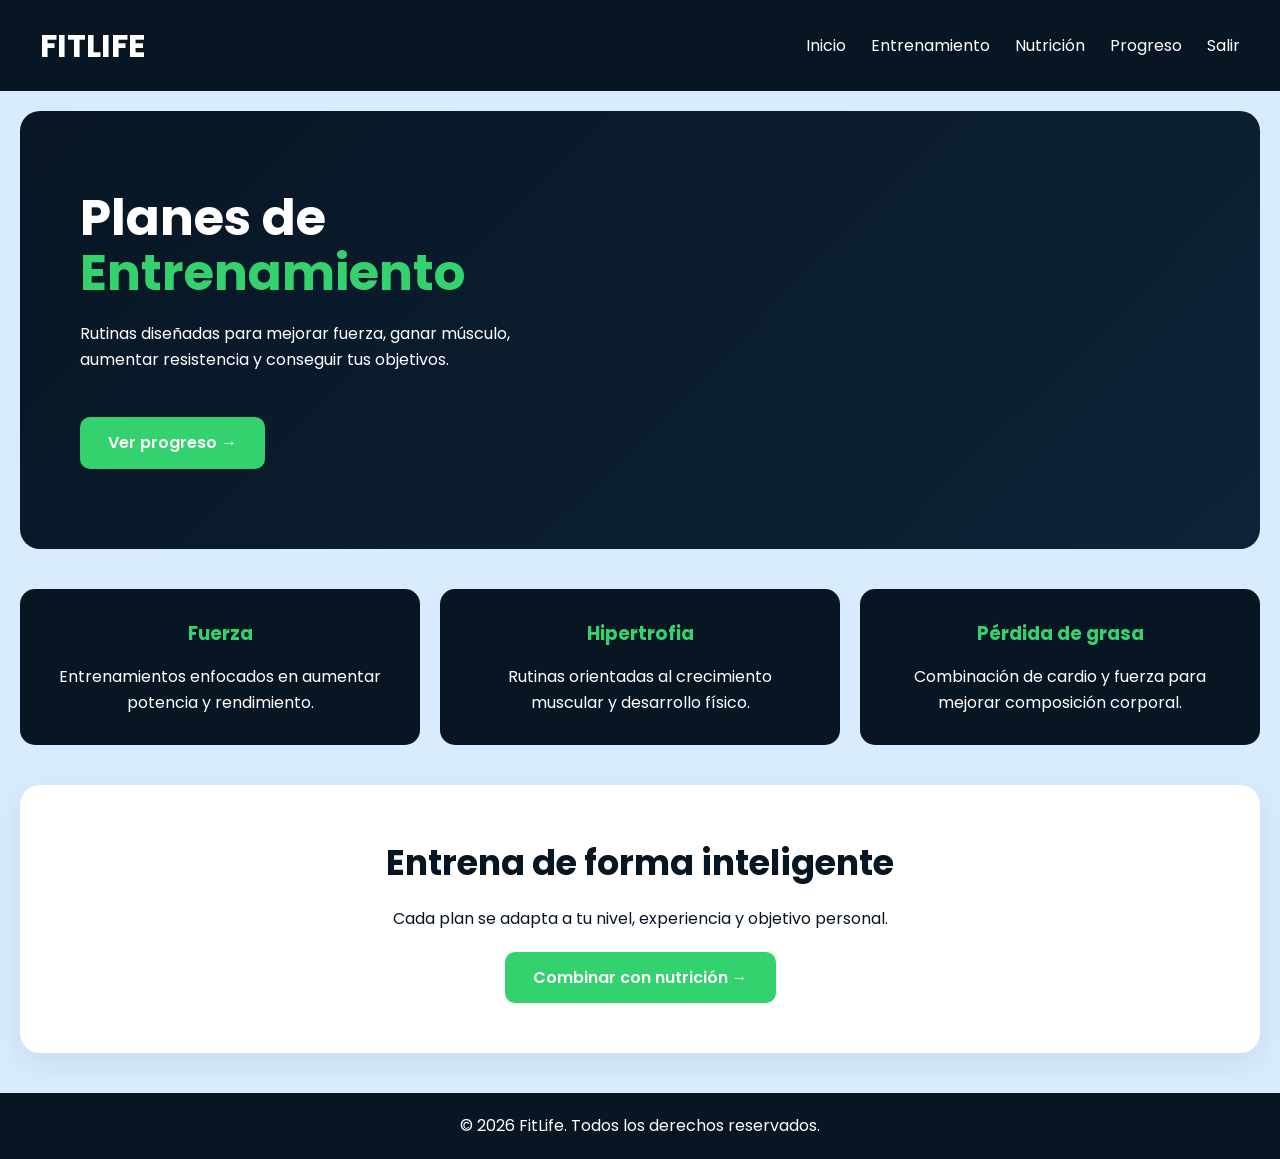
==== entrenamiento.html @ 4acc2f7b "subo proyecto FitLife con imágenes y HTML" ====
<!DOCTYPE html>
<html lang="es">

<head>

    <meta charset="UTF-8">

    <meta name="viewport" content="width=device-width, initial-scale=1.0">
    <meta name="theme-color" content="#081624">
    <meta name="apple-mobile-web-app-capable" content="yes">
    <meta name="apple-mobile-web-app-status-bar-style" content="black-translucent">

    <title>Entrenamiento | FitLife</title>

    <link rel="icon" type="image/png" href="fynn@.png">


    <link rel="preconnect" href="https://fonts.googleapis.com">

    <link rel="preconnect" href="https://fonts.gstatic.com" crossorigin>

    <link 
    href="https://fonts.googleapis.com/css2?family=Poppins:wght@300;400;600;700&display=swap"
    rel="stylesheet">


    <link rel="stylesheet" href="style.css">
    <link rel="manifest" href="manifest.json">


</head>


<body>

<header>

    <a href="index.html" class="logo">
        FITLIFE
    </a>

    <button class="menu-toggle" type="button">
        ☰
    </button>

    <nav id="menu">

        <a href="index.html">Inicio</a>
        <a href="entrenamiento.html">Entrenamiento</a>
        <a href="nutricion.html">Nutrición</a>
        <a href="progreso.html">Progreso</a>
        <a href="#" id="salir">Salir</a>

    </nav>

</header>




   








<main>



<section class="hero">


<div class="hero-content">


<h1>

    Planes de 
    <span>
        Entrenamiento
    </span>

</h1>



<p>

    Rutinas diseñadas para mejorar fuerza,
    ganar músculo, aumentar resistencia
    y conseguir tus objetivos.

</p>



<a href="progreso.html" class="btn">

    Ver progreso →

</a>



</div>



</section>








<section class="features">



<article>


<h3>
    Fuerza
</h3>


<p>

Entrenamientos enfocados en aumentar potencia
y rendimiento.

</p>


</article>





<article>


<h3>
    Hipertrofia
</h3>


<p>

Rutinas orientadas al crecimiento muscular
y desarrollo físico.

</p>


</article>






<article>


<h3>
    Pérdida de grasa
</h3>


<p>

Combinación de cardio y fuerza para mejorar
composición corporal.

</p>


</article>



</section>







<section class="nutrition">


<h2>
    Entrena de forma inteligente
</h2>


<p>

Cada plan se adapta a tu nivel, experiencia
y objetivo personal.

</p>


<a href="nutricion.html" class="btn">

Combinar con nutrición →

</a>


</section>





</main>





<footer>

<p>

© 2026 FitLife. Todos los derechos reservados.

</p>


</footer>

<script src="script.js"></script>

</body>

</html>
---- style.css ----
/* =========================
   RESET
========================= */
*{
    margin:0;
    padding:0;
    box-sizing:border-box;
}

body{
    font-family:'Poppins', sans-serif;
    background:#d9ecff;
    color:#081624;
    line-height:1.6;
}

main{
    max-width:1400px;
    margin:auto;
}

/* =========================
   HEADER
========================= */
header{
    background:#081624;
    color:white;
    display:flex;
    justify-content:space-between;
    align-items:center;
    padding:20px 40px;
    position:relative;
}

.logo{
    font-size:32px;
    font-weight:700;
    color:white;
    text-decoration:none;
}

/* NAV DESKTOP */
nav#menu{
    display:flex;
    align-items:center;
    gap:25px;
}

nav a{
    color:white;
    text-decoration:none;
    transition:.3s;
}

nav a:hover{
    color:#34d16f;
}

/* =========================
   BOTÓN MENÚ MÓVIL
========================= */
.menu-toggle{
    display:none;
    background:none;
    border:none;
    color:white;
    font-size:32px;
    cursor:pointer;
}

/* =========================
   HERO
========================= */
.hero{
    margin:20px;
    padding:80px 60px;
    display:flex;
    justify-content:space-between;
    align-items:center;
    gap:40px;
    border-radius:20px;
    background:linear-gradient(135deg,#081624,#0d2338);
    color:white;
}

.hero-content{
    max-width:500px;
}

.hero h1{
    font-size:50px;
    line-height:1.1;
    margin-bottom:20px;
}

.hero h1 span{
    color:#34d16f;
}

.hero p{
    margin-bottom:25px;
}

.hero-image img{
    max-width:420px;
    width:100%;
    filter:drop-shadow(0 15px 30px rgba(0,0,0,.25));
}

/* =========================
   BOTÓN
========================= */
.btn{
    display:inline-block;
    margin-top:20px;
    padding:13px 28px;
    background:#34d16f;
    color:white;
    text-decoration:none;
    border-radius:10px;
    font-weight:600;
    transition:.3s;
}

.btn:hover{
    transform:translateY(-3px);
    box-shadow:0 8px 20px rgba(52,209,111,.3);
}

.btn:active{
    transform:translateY(-1px);
}

/* =========================
   IMAGEN ENTRENAMIENTO
========================= */
.training-image{
    text-align:center;
    padding:40px 20px;
}

.training-image img{
    max-width:1200px;
    width:100%;
    border-radius:20px;
}

/* =========================
   STATS
========================= */
.stats{
    display:grid;
    grid-template-columns:repeat(4,1fr);
    gap:20px;
    padding:0 20px 40px;
}

.card{
    background:white;
    padding:30px;
    border-radius:15px;
    text-align:center;
    box-shadow:0 10px 30px rgba(0,0,0,.08);
    transition:.3s;
}

.card:hover{
    transform:translateY(-8px);
}

.card h3{
    font-size:36px;
    color:#34d16f;
}

/* =========================
   NUTRICIÓN
========================= */
.nutrition{
    margin:20px;
    padding:50px;
    background:white;
    border-radius:20px;
    text-align:center;
    box-shadow:0 10px 30px rgba(0,0,0,.08);
}

.nutrition h2{
    font-size:35px;
    margin-bottom:15px;
}

.nutrition p{
    max-width:700px;
    margin:auto;
}

/* =========================
   FEATURES
========================= */
.features{
    display:grid;
    grid-template-columns:repeat(3,1fr);
    gap:20px;
    padding:20px;
}

.features article{
    background:#081624;
    color:white;
    padding:30px;
    border-radius:15px;
    text-align:center;
    transition:.3s;
}

.features article:hover{
    transform:translateY(-5px);
}

.features h3{
    color:#34d16f;
    margin-bottom:15px;
}

/* =========================
   FOOTER
========================= */
footer{
    background:#081624;
    color:white;
    text-align:center;
    padding:20px;
    margin-top:40px;
}

/* =========================
   MENÚ MÓVIL (IMPORTANTE)
========================= */
@media (max-width:768px){

    .menu-toggle{
        display:block;
    }

    nav#menu{
        position:absolute;
        top:100%;
        left:0;
        width:100%;
        background:#081624;

        flex-direction:column;
        padding:20px 0;
        gap:20px;
        text-align:center;

        opacity:0;
        transform:translateY(-10px);
        pointer-events:none;
        transition:.25s ease;
        z-index:1000;
    }

    nav#menu.active{
        opacity:1;
        transform:translateY(0);
        pointer-events:auto;
    }

    nav a.active{
        color:#34d16f;
        font-weight:600;
    }

    .hero{
        flex-direction:column;
        text-align:center;
        padding:50px 25px;
    }

    .hero h1{
        font-size:40px;
    }

    .stats{
        grid-template-columns:repeat(2,1fr);
    }

    .features{
        grid-template-columns:1fr;
    }
}

/* =========================
   MOBILE PEQUEÑO
========================= */
@media (max-width:600px){

    header{
        padding:20px;
    }

    .stats{
        grid-template-columns:1fr;
    }

    .nutrition{
        padding:30px 20px;
    }
}
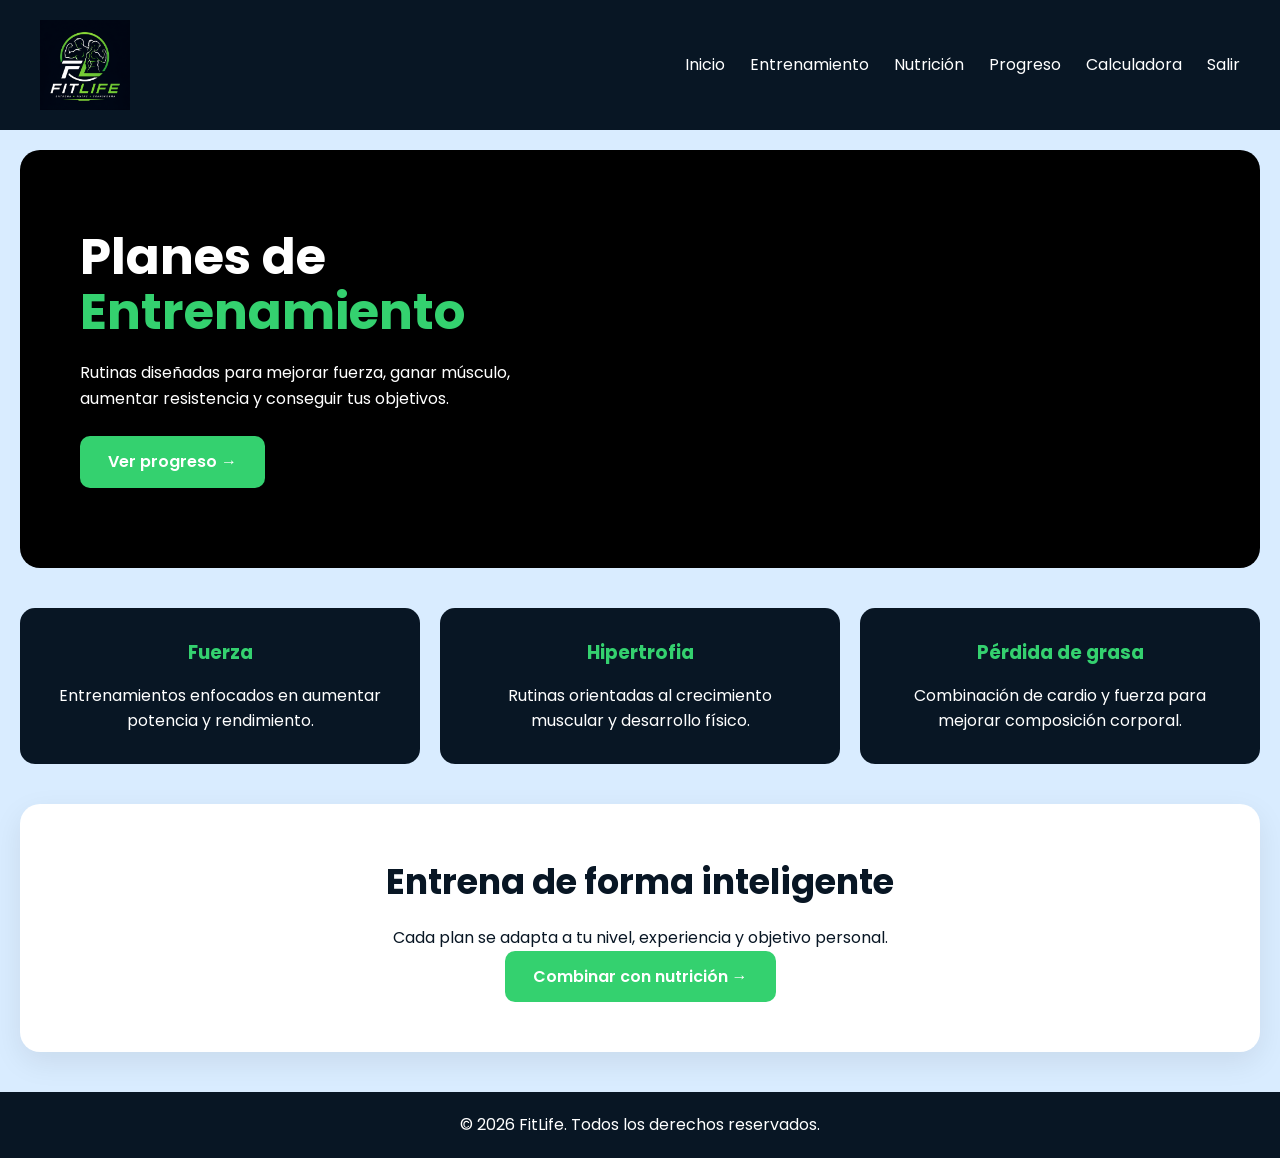
==== commit 0fb0e98f: "Actualización del proyecto" ====
--- a/entrenamiento.html
+++ b/entrenamiento.html
@@ -36,7 +36,7 @@
 <header>
 
     <a href="index.html" class="logo">
-        FITLIFE
+        <img src="logofitlife.png" alt="FITLIFE" />
     </a>
 
     <button class="menu-toggle" type="button">
@@ -49,6 +49,7 @@
         <a href="entrenamiento.html">Entrenamiento</a>
         <a href="nutricion.html">Nutrición</a>
         <a href="progreso.html">Progreso</a>
+        <a href="calculadora.html" class="active">Calculadora</a>
         <a href="#" id="salir">Salir</a>
 
     </nav>
--- a/style.css
+++ b/style.css
@@ -1,311 +1,423 @@
 /* =========================
    RESET
 ========================= */
-*{
-    margin:0;
-    padding:0;
-    box-sizing:border-box;
-}
-
-body{
-    font-family:'Poppins', sans-serif;
-    background:#d9ecff;
-    color:#081624;
-    line-height:1.6;
-}
-
-main{
-    max-width:1400px;
-    margin:auto;
-}
+
+* {
+    margin: 0;
+    padding: 0;
+    box-sizing: border-box;
+}
+
+body {
+    font-family: 'Poppins', sans-serif;
+    background: #d9ecff;
+    color: #081624;
+    line-height: 1.6;
+}
+
+main {
+    max-width: 1400px;
+    margin: auto;
+}
+
 
 /* =========================
    HEADER
 ========================= */
-header{
-    background:#081624;
-    color:white;
-    display:flex;
-    justify-content:space-between;
-    align-items:center;
-    padding:20px 40px;
-    position:relative;
-}
-
-.logo{
-    font-size:32px;
-    font-weight:700;
-    color:white;
-    text-decoration:none;
-}
-
-/* NAV DESKTOP */
-nav#menu{
-    display:flex;
-    align-items:center;
-    gap:25px;
-}
-
-nav a{
-    color:white;
-    text-decoration:none;
-    transition:.3s;
-}
-
-nav a:hover{
-    color:#34d16f;
-}
-
-/* =========================
-   BOTÓN MENÚ MÓVIL
-========================= */
-.menu-toggle{
-    display:none;
-    background:none;
-    border:none;
-    color:white;
-    font-size:32px;
-    cursor:pointer;
-}
+
+header {
+    background: #081624;
+    color: white;
+    display: flex;
+    justify-content: space-between;
+    align-items: center;
+    padding: 20px 40px;
+    position: relative;
+}
+
+.logo {
+    display: flex;
+    align-items: center;
+    text-decoration: none;
+}
+
+.logo img{
+    height: 90px;
+    width: auto;
+    transition: transform 0.3s ease;
+}
+
+.logo img:hover {
+    transform: scale(1.05);
+}
+
+
+/* NAV */
+
+nav#menu {
+    display: flex;
+    align-items: center;
+    gap: 25px;
+}
+
+nav a {
+    color: white;
+    text-decoration: none;
+    transition: .3s;
+}
+
+nav a:hover {
+    color: #34d16f;
+}
+
+
+/* MENU MOBILE */
+
+.menu-toggle {
+    display: none;
+    background: none;
+    border: none;
+    color: white;
+    font-size: 32px;
+    cursor: pointer;
+}
+
 
 /* =========================
    HERO
 ========================= */
-.hero{
-    margin:20px;
-    padding:80px 60px;
-    display:flex;
-    justify-content:space-between;
-    align-items:center;
-    gap:40px;
-    border-radius:20px;
-    background:linear-gradient(135deg,#081624,#0d2338);
-    color:white;
-}
-
-.hero-content{
-    max-width:500px;
-}
-
-.hero h1{
-    font-size:50px;
-    line-height:1.1;
-    margin-bottom:20px;
-}
-
-.hero h1 span{
-    color:#34d16f;
-}
-
-.hero p{
-    margin-bottom:25px;
-}
-
-.hero-image img{
-    max-width:420px;
-    width:100%;
-    filter:drop-shadow(0 15px 30px rgba(0,0,0,.25));
-}
-
-/* =========================
-   BOTÓN
-========================= */
-.btn{
-    display:inline-block;
-    margin-top:20px;
-    padding:13px 28px;
-    background:#34d16f;
-    color:white;
-    text-decoration:none;
-    border-radius:10px;
-    font-weight:600;
-    transition:.3s;
-}
-
-.btn:hover{
-    transform:translateY(-3px);
-    box-shadow:0 8px 20px rgba(52,209,111,.3);
-}
-
-.btn:active{
-    transform:translateY(-1px);
-}
-
-/* =========================
-   IMAGEN ENTRENAMIENTO
-========================= */
-.training-image{
-    text-align:center;
-    padding:40px 20px;
-}
-
-.training-image img{
-    max-width:1200px;
-    width:100%;
-    border-radius:20px;
-}
+
+.hero {
+    margin: 20px;
+    padding: 80px 60px;
+    display: flex;
+    justify-content: space-between;
+    align-items: center;
+    gap: 40px;
+    border-radius: 20px;
+    background: #000;
+    color: white;
+}
+
+.hero-content {
+    max-width: 500px;
+}
+
+.hero h1 {
+    font-size: 50px;
+    line-height: 1.1;
+    margin-bottom: 20px;
+}
+
+.hero h1 span {
+    color: #34d16f;
+}
+
+.hero p {
+    margin-bottom: 25px;
+}
+
+.hero-image img {
+    max-width: 420px;
+    width: 100%;
+    filter: drop-shadow(0 15px 30px rgba(0,0,0,.25));
+}
+
+
+/* =========================
+   BUTTON
+========================= */
+
+.btn {
+    display: inline-block;
+    padding: 13px 28px;
+    background: #34d16f;
+    color: white;
+    text-decoration: none;
+    border-radius: 10px;
+    font-weight: 600;
+    transition: .3s;
+}
+
+.btn:hover {
+    transform: translateY(-3px);
+    box-shadow: 0 8px 20px rgba(52,209,111,.3);
+}
+
+
+/* =========================
+   TRAINING IMAGE
+========================= */
+
+.training-image {
+    text-align: center;
+    padding: 40px 20px;
+}
+
+.training-image img {
+    max-width: 1200px;
+    width: 100%;
+    border-radius: 20px;
+}
+
 
 /* =========================
    STATS
 ========================= */
-.stats{
-    display:grid;
-    grid-template-columns:repeat(4,1fr);
-    gap:20px;
-    padding:0 20px 40px;
-}
-
-.card{
-    background:white;
-    padding:30px;
-    border-radius:15px;
-    text-align:center;
-    box-shadow:0 10px 30px rgba(0,0,0,.08);
-    transition:.3s;
-}
-
-.card:hover{
-    transform:translateY(-8px);
-}
-
-.card h3{
-    font-size:36px;
-    color:#34d16f;
-}
+
+.stats {
+    display: grid;
+    grid-template-columns: repeat(4, 1fr);
+    gap: 20px;
+    padding: 0 20px 40px;
+}
+
+.card {
+    background: white;
+    padding: 30px;
+    border-radius: 15px;
+    text-align: center;
+    box-shadow: 0 10px 30px rgba(0,0,0,.08);
+    transition: .3s;
+}
+
+.card:hover {
+    transform: translateY(-8px);
+}
+
+.card h3 {
+    font-size: 36px;
+    color: #34d16f;
+}
+
 
 /* =========================
    NUTRICIÓN
 ========================= */
-.nutrition{
-    margin:20px;
-    padding:50px;
-    background:white;
-    border-radius:20px;
-    text-align:center;
-    box-shadow:0 10px 30px rgba(0,0,0,.08);
-}
-
-.nutrition h2{
-    font-size:35px;
-    margin-bottom:15px;
-}
-
-.nutrition p{
-    max-width:700px;
-    margin:auto;
-}
+
+.nutrition {
+    margin: 20px;
+    padding: 50px;
+    background: white;
+    border-radius: 20px;
+    text-align: center;
+    box-shadow: 0 10px 30px rgba(0,0,0,.08);
+}
+
+.nutrition h2 {
+    font-size: 35px;
+    margin-bottom: 15px;
+}
+
+.nutrition p {
+    max-width: 700px;
+    margin: auto;
+}
+
 
 /* =========================
    FEATURES
 ========================= */
-.features{
-    display:grid;
-    grid-template-columns:repeat(3,1fr);
-    gap:20px;
-    padding:20px;
-}
-
-.features article{
-    background:#081624;
-    color:white;
-    padding:30px;
-    border-radius:15px;
-    text-align:center;
-    transition:.3s;
-}
-
-.features article:hover{
-    transform:translateY(-5px);
-}
-
-.features h3{
-    color:#34d16f;
-    margin-bottom:15px;
-}
+
+.features {
+    display: grid;
+    grid-template-columns: repeat(3, 1fr);
+    gap: 20px;
+    padding: 20px;
+}
+
+.features article {
+    background: #081624;
+    color: white;
+    padding: 30px;
+    border-radius: 15px;
+    text-align: center;
+    transition: .3s;
+}
+
+.features article:hover {
+    transform: translateY(-5px);
+}
+
+.features h3 {
+    color: #34d16f;
+    margin-bottom: 15px;
+}
+
 
 /* =========================
    FOOTER
 ========================= */
-footer{
-    background:#081624;
-    color:white;
-    text-align:center;
-    padding:20px;
-    margin-top:40px;
-}
-
-/* =========================
-   MENÚ MÓVIL (IMPORTANTE)
-========================= */
-@media (max-width:768px){
-
-    .menu-toggle{
-        display:block;
-    }
-
-    nav#menu{
-        position:absolute;
-        top:100%;
-        left:0;
-        width:100%;
-        background:#081624;
-
-        flex-direction:column;
-        padding:20px 0;
-        gap:20px;
-        text-align:center;
-
-        opacity:0;
-        transform:translateY(-10px);
-        pointer-events:none;
-        transition:.25s ease;
-        z-index:1000;
-    }
-
-    nav#menu.active{
-        opacity:1;
-        transform:translateY(0);
-        pointer-events:auto;
-    }
-
-    nav a.active{
-        color:#34d16f;
-        font-weight:600;
-    }
-
-    .hero{
-        flex-direction:column;
-        text-align:center;
-        padding:50px 25px;
-    }
-
-    .hero h1{
-        font-size:40px;
-    }
-
-    .stats{
-        grid-template-columns:repeat(2,1fr);
-    }
-
-    .features{
-        grid-template-columns:1fr;
-    }
-}
-
-/* =========================
-   MOBILE PEQUEÑO
-========================= */
-@media (max-width:600px){
-
-    header{
-        padding:20px;
-    }
-
-    .stats{
-        grid-template-columns:1fr;
-    }
-
-    .nutrition{
-        padding:30px 20px;
+
+footer {
+    background: #081624;
+    color: white;
+    text-align: center;
+    padding: 20px;
+    margin-top: 40px;
+}
+
+
+/* =========================
+   MOBILE
+========================= */
+
+@media (max-width: 768px) {
+
+    .menu-toggle {
+        display: block;
+    }
+
+    nav#menu {
+        position: absolute;
+        top: 100%;
+        left: 0;
+        width: 100%;
+        background: #081624;
+
+        flex-direction: column;
+        padding: 20px 0;
+        gap: 20px;
+        text-align: center;
+
+        opacity: 0;
+        transform: translateY(-10px);
+        pointer-events: none;
+        transition: .25s ease;
+    }
+
+    nav#menu.active {
+        opacity: 1;
+        transform: translateY(0);
+        pointer-events: auto;
+    }
+
+    .hero {
+        flex-direction: column;
+        text-align: center;
+        padding: 50px 25px;
+    }
+
+    .hero h1 {
+        font-size: 40px;
+    }
+
+    .stats {
+        grid-template-columns: repeat(2, 1fr);
+    }
+
+    .features {
+        grid-template-columns: 1fr;
+    }
+}
+
+@media (max-width: 600px) {
+
+    header {
+        padding: 20px;
+    }
+
+    .stats {
+        grid-template-columns: 1fr;
+    }
+
+    .nutrition {
+        padding: 30px 20px;
+    }
+}
+
+
+/* =========================
+   CALCULADORA (VERSIÓN LIMPIA Y COHERENTE)
+========================= */
+
+.calculadoras {
+    margin: 20px;
+    padding: 60px 20px;
+    text-align: center;
+}
+
+.calculadoras h2 {
+    font-size: 35px;
+    margin-bottom: 10px;
+}
+
+.calculadoras p {
+    max-width: 700px;
+    margin: 0 auto 30px;
+    opacity: 0.8;
+}
+
+
+/* TARJETA */
+.calculator-box {
+    max-width: 650px;
+    margin: auto;
+    background: white;
+    padding: 40px;
+    border-radius: 20px;
+    box-shadow: 0 10px 30px rgba(0,0,0,.08);
+
+    display: flex;
+    flex-direction: column;
+    gap: 15px;
+}
+
+
+/* INPUTS */
+.calculator-box label {
+    text-align: left;
+    font-weight: 600;
+}
+
+.calculator-box input,
+.calculator-box select {
+    padding: 12px 14px;
+    border: 1px solid #e5e5e5;
+    border-radius: 10px;
+    font-family: 'Poppins', sans-serif;
+    font-size: 15px;
+}
+
+.calculator-box input:focus,
+.calculator-box select:focus {
+    outline: none;
+    border-color: #34d16f;
+    box-shadow: 0 0 0 3px rgba(52,209,111,.15);
+}
+
+
+/* BOTONES */
+.calculator-box .btn {
+    width: 100%;
+}
+
+.reset {
+    background: #e74c3c;
+}
+
+.reset:hover {
+    box-shadow: 0 8px 20px rgba(231,76,60,.25);
+}
+
+
+/* RESULTADO */
+#resultado {
+    background: #f8f9fb;
+    padding: 20px;
+    border-radius: 15px;
+    text-align: center;
+}
+
+#resultado h3 {
+    color: #34d16f;
+}
+
+
+/* RESPONSIVE CALCULADORA */
+@media (max-width: 768px) {
+
+    .calculator-box {
+        padding: 25px;
     }
 }
